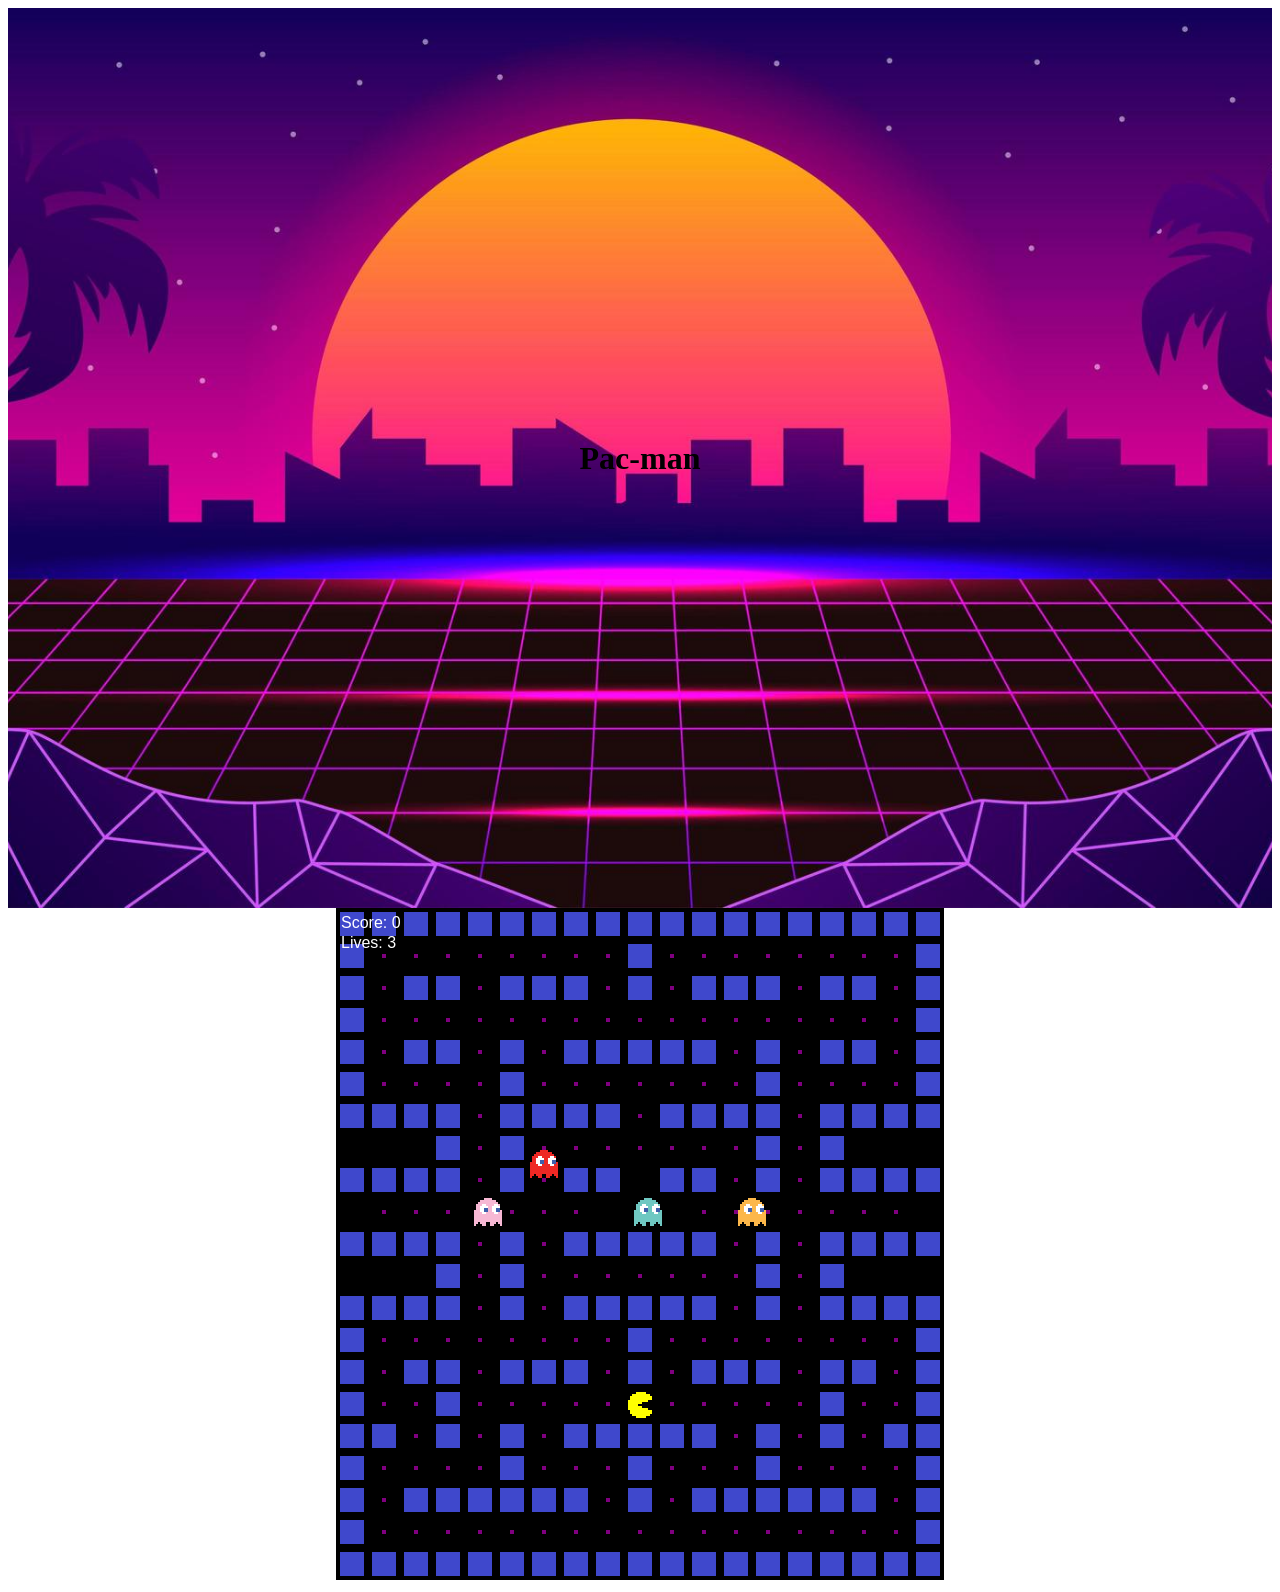
==== htmlgames/packman.html @ ae4c64a5 "update site" ====
<!DOCTYPE html>
<html lang="en">
<head>
    <meta charset="UTF-8">
    <meta name="viewport" content="width=device-width, initial-scale=1.0">
    <title>Pac-man</title>
    <link rel="stylesheet" href="../cssgames/packman.css">
<script src="../jsgames/pacman.js" defer></script>
</head>
<body>  
    <div class="overlay">
        <h1>Pac-man</h1>
    </div>
    <canvas id="board"></canvas>
</body>
</html>
---- cssgames/packman.css ----
body{
    text-align: center;
}
#board{
    background-color: black;
}
.overlay {
    width: 100%;
    height: 100vh;
    background: url("1980.jpg") center/cover no-repeat;
    display: flex;
    justify-content: center;
    align-items: center;
    position: relative;
    }
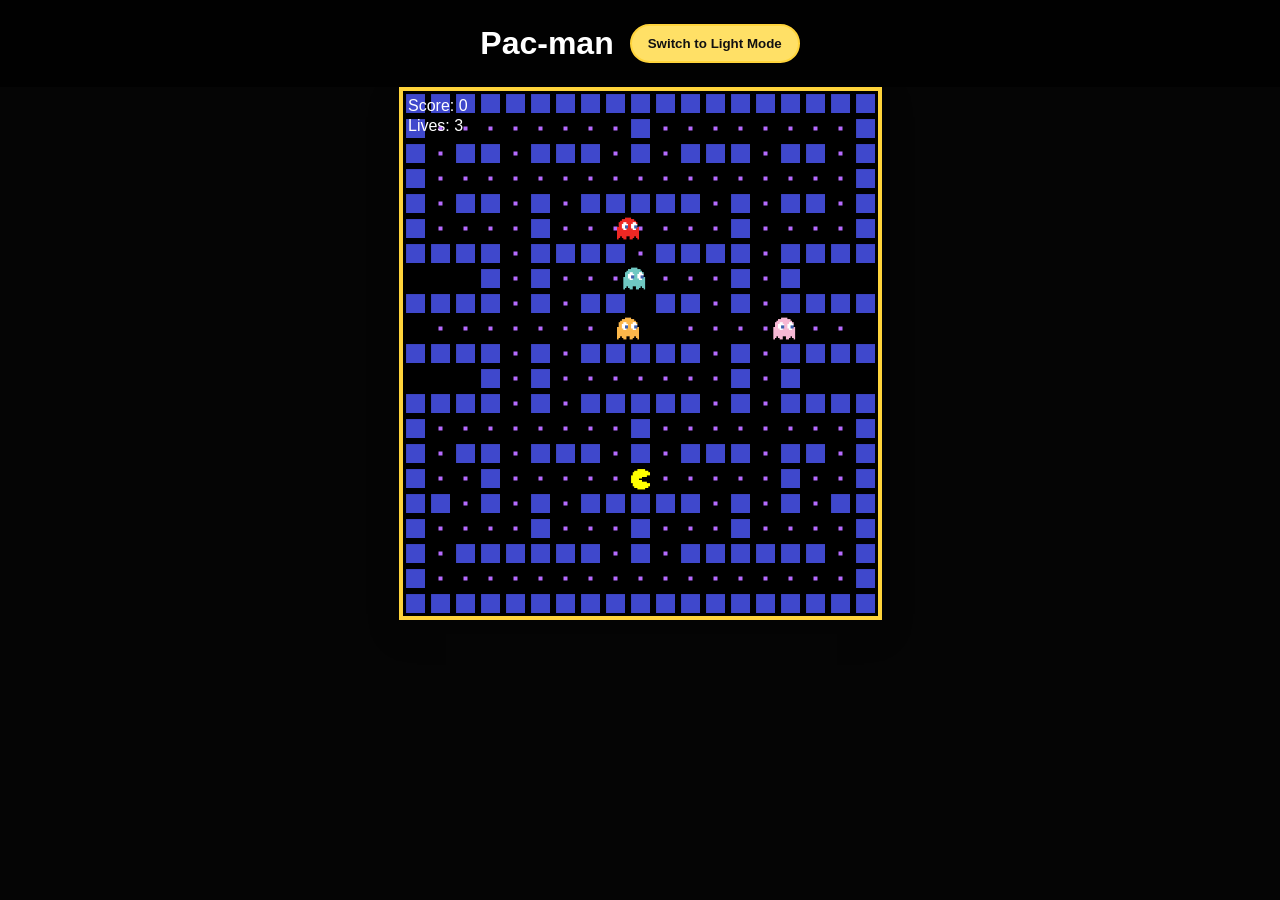
==== commit 680d63e1: "first commit" ====
--- a/htmlgames/packman.html
+++ b/htmlgames/packman.html
@@ -10,7 +10,8 @@
 <body>  
     <div class="overlay">
         <h1>Pac-man</h1>
+        <button id="themeToggle" type="button" aria-label="Toggle dark mode">Switch to Light Mode</button>
     </div>
     <canvas id="board"></canvas>
 </body>
-</html>+</html>
--- a/cssgames/packman.css
+++ b/cssgames/packman.css
@@ -1,15 +1,69 @@
+:root {
+    --page-bg: #050505;
+    --panel-bg: rgba(0, 0, 0, 0.7);
+    --text-color: #ffffff;
+    --button-bg: #ffe066;
+    --button-text: #111111;
+    --button-border: #ffd43b;
+}
+
+body.light-mode {
+    --page-bg: #f5efe2;
+    --panel-bg: rgba(255, 248, 230, 0.88);
+    --text-color: #1f1f1f;
+    --button-bg: #1f1f1f;
+    --button-text: #f5efe2;
+    --button-border: #1f1f1f;
+}
+
 body{
+    margin: 0;
     text-align: center;
+    background-color: var(--page-bg);
+    color: var(--text-color);
+    font-family: Arial, sans-serif;
+    transition: background-color 0.2s ease, color 0.2s ease;
 }
+
 #board{
-    background-color: black;
+    display: block;
+    margin: 0 auto 24px;
+    border: 4px solid var(--button-border);
+    box-shadow: 0 12px 30px rgba(0, 0, 0, 0.22);
 }
-.overlay {
+
+.overlay{
     width: 100%;
-    height: 100vh;
-    background: url("1980.jpg") center/cover no-repeat;
+    padding: 24px;
+    box-sizing: border-box;
+    background: var(--panel-bg);
+    position: relative;
     display: flex;
+    align-items: center;
     justify-content: center;
-    align-items: center;
-    position: relative;
-    }+    gap: 16px;
+    flex-wrap: wrap;
+}
+
+.overlay h1 {
+    margin: 0;
+}
+
+#themeToggle {
+    border: 2px solid var(--button-border);
+    background-color: var(--button-bg);
+    color: var(--button-text);
+    padding: 10px 16px;
+    border-radius: 999px;
+    font-weight: 700;
+    cursor: pointer;
+    transition: transform 0.15s ease, opacity 0.15s ease;
+}
+
+#themeToggle:hover {
+    transform: translateY(-1px);
+}
+
+#themeToggle:active {
+    transform: translateY(0);
+}
